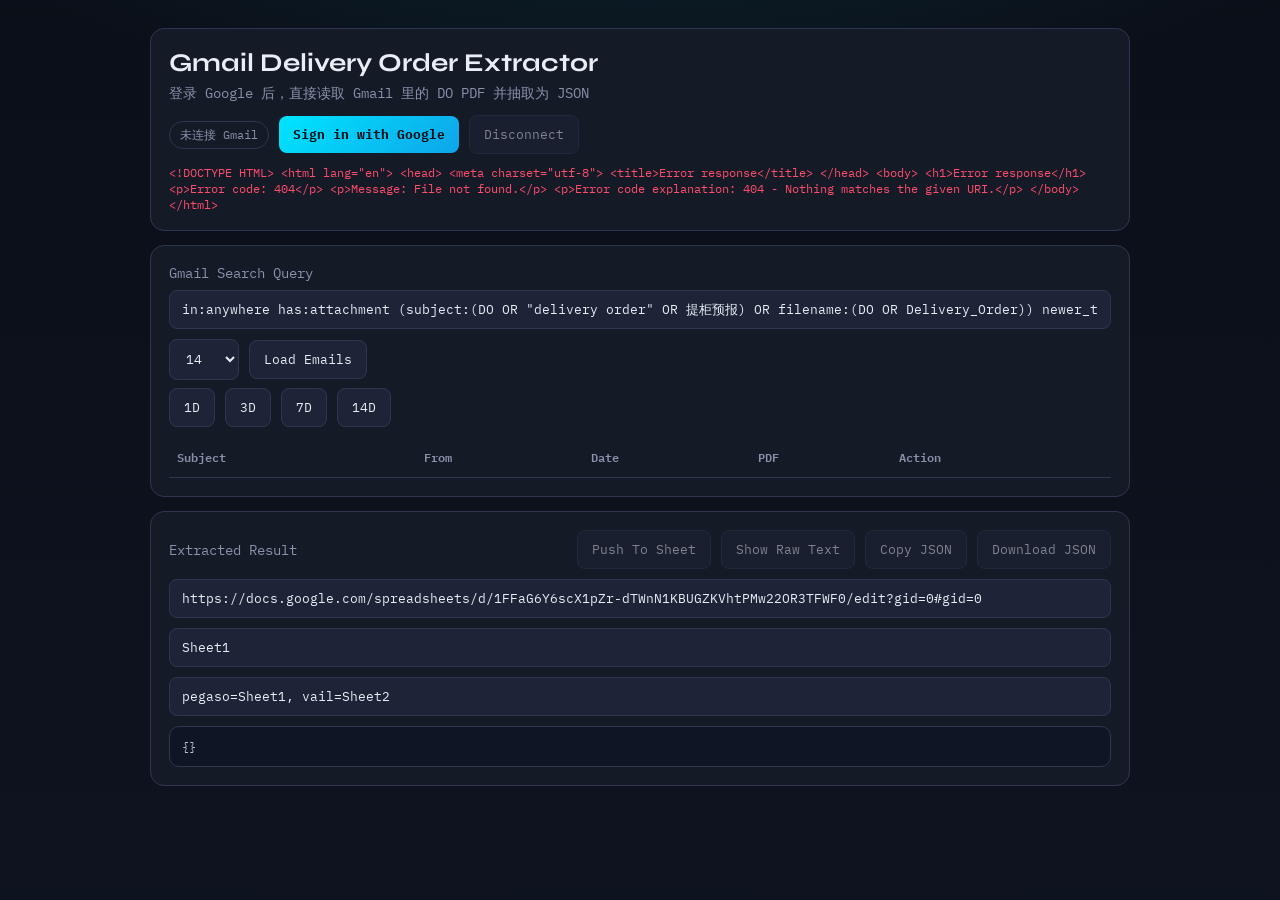
==== frontend/gmail_do.html @ cc65a000 "Add gmail-do extractor and sheet push flow" ====
<!DOCTYPE html>
<html lang="zh-CN">
<head>
  <meta charset="UTF-8">
  <meta name="viewport" content="width=device-width, initial-scale=1.0">
  <title>Gmail Delivery Order Extractor</title>
  <link rel="preconnect" href="https://fonts.googleapis.com">
  <link rel="preconnect" href="https://fonts.gstatic.com" crossorigin>
  <link href="https://fonts.googleapis.com/css2?family=IBM+Plex+Mono:wght@400;600&family=Syne:wght@400;700;800&display=swap" rel="stylesheet">
  <style>
    :root {
      --bg: #0b0f18;
      --surface: #151a27;
      --surface2: #1d2437;
      --border: #2f3750;
      --text: #e9edf6;
      --muted: #8992ab;
      --accent: #00e5ff;
      --ok: #00c896;
      --err: #ff4d6d;
      --mono: "IBM Plex Mono", monospace;
      --sans: "Syne", sans-serif;
    }
    * { box-sizing: border-box; }
    body {
      margin: 0;
      padding: 28px;
      color: var(--text);
      background:
        radial-gradient(100% 55% at 50% -20%, rgba(0,229,255,0.12), transparent 60%),
        linear-gradient(180deg, #0b0f18 0%, #0e1320 100%);
      font-family: var(--sans);
      min-height: 100vh;
    }
    .wrap { max-width: 980px; margin: 0 auto; }
    .panel {
      background: var(--surface);
      border: 1px solid var(--border);
      border-radius: 14px;
      padding: 18px;
      margin-bottom: 14px;
    }
    h1 { margin: 0 0 6px; font-size: 1.6rem; }
    .sub { color: var(--muted); font-size: .85rem; font-family: var(--mono); }
    .row { display: flex; gap: 10px; flex-wrap: wrap; align-items: center; }
    button {
      border: 1px solid var(--border);
      background: var(--surface2);
      color: var(--text);
      border-radius: 8px;
      padding: 10px 14px;
      font-family: var(--mono);
      font-size: .8rem;
      cursor: pointer;
    }
    button.primary {
      background: linear-gradient(135deg, var(--accent), #0ea5e9);
      color: #001018;
      border: none;
      font-weight: 700;
    }
    button:disabled { opacity: .5; cursor: not-allowed; }
    .pill {
      display: inline-block;
      border: 1px solid var(--border);
      border-radius: 999px;
      padding: 5px 10px;
      font-size: .72rem;
      font-family: var(--mono);
      color: var(--muted);
    }
    input {
      width: 100%;
      border: 1px solid var(--border);
      border-radius: 8px;
      background: var(--surface2);
      color: var(--text);
      padding: 10px 12px;
      font-family: var(--mono);
      font-size: .8rem;
    }
    select {
      border: 1px solid var(--border);
      border-radius: 8px;
      background: var(--surface2);
      color: var(--text);
      padding: 10px 12px;
      font-family: var(--mono);
      font-size: .8rem;
    }
    table { width: 100%; border-collapse: collapse; font-family: var(--mono); font-size: .78rem; }
    th, td { border-bottom: 1px solid var(--border); text-align: left; padding: 10px 8px; vertical-align: top; }
    th { color: var(--muted); font-weight: 600; }
    .status { margin-top: 10px; font-family: var(--mono); font-size: .78rem; }
    .ok { color: var(--ok); }
    .err { color: var(--err); }
    .grid { display: grid; gap: 8px; grid-template-columns: repeat(auto-fit, minmax(170px, 1fr)); }
    .card { background: var(--surface2); border: 1px solid var(--border); border-radius: 8px; padding: 10px; }
    .label { color: var(--muted); font-size: .68rem; font-family: var(--mono); text-transform: uppercase; }
    .value { margin-top: 4px; font-size: .95rem; }
    pre {
      margin: 0;
      border: 1px solid var(--border);
      border-radius: 10px;
      background: #0f1524;
      padding: 12px;
      overflow: auto;
      max-height: 420px;
      font-size: .76rem;
      color: #b8c5e0;
      font-family: var(--mono);
    }
    @media (max-width: 768px) { body { padding: 16px; } }
  </style>
</head>
<body>
<div class="wrap">
  <section class="panel">
    <h1>Gmail Delivery Order Extractor</h1>
    <div class="sub">登录 Google 后，直接读取 Gmail 里的 DO PDF 并抽取为 JSON</div>
    <div class="row" style="margin-top:12px">
      <span class="pill" id="account-pill">未连接 Gmail</span>
      <button class="primary" id="connect-btn">Sign in with Google</button>
      <button id="logout-btn" disabled>Disconnect</button>
    </div>
    <div class="status" id="session-status"></div>
  </section>

  <section class="panel">
    <div class="sub" style="margin-bottom:8px">Gmail Search Query</div>
    <div class="row">
      <input id="query-input" value='in:anywhere has:attachment (subject:(DO OR "delivery order" OR 提柜预报) OR filename:(DO OR Delivery_Order)) newer_than:1d'>
      <select id="limit-select" title="Number of emails to load">
        <option value="14" selected>14</option>
        <option value="10">10</option>
        <option value="50">50</option>
        <option value="100">100</option>
        <option value="200">200</option>
      </select>
      <button id="load-btn">Load Emails</button>
    </div>
    <div class="row" style="margin-top:8px;">
      <button id="range-1">1D</button>
      <button id="range-3">3D</button>
      <button id="range-7">7D</button>
      <button id="range-14">14D</button>
    </div>
    <div class="status" id="list-status"></div>
    <div style="margin-top:10px; overflow:auto;">
      <table>
        <thead>
          <tr><th>Subject</th><th>From</th><th>Date</th><th>PDF</th><th>Action</th></tr>
        </thead>
        <tbody id="msg-table"></tbody>
      </table>
    </div>
    <div class="row" id="pager-wrap" style="margin-top:10px; display:none;">
      <button id="pager-prev">Prev</button>
      <span class="sub" id="pager-info">Page 1 / 1</span>
      <button id="pager-next">Next</button>
    </div>
  </section>

  <section class="panel">
    <div class="row" style="justify-content:space-between; margin-bottom:10px">
      <div class="sub">Extracted Result</div>
      <div class="row">
        <button id="push-sheet-btn" disabled>Push To Sheet</button>
        <button id="raw-btn" disabled>Show Raw Text</button>
        <button id="copy-btn" disabled>Copy JSON</button>
        <button id="download-btn" disabled>Download JSON</button>
      </div>
    </div>
    <div class="row" style="margin-bottom:10px;">
      <input id="sheet-url-input" value="https://docs.google.com/spreadsheets/d/1FFaG6Y6scX1pZr-dTWnN1KBUGZKVhtPMw22OR3TFWF0/edit?gid=0#gid=0" placeholder="Google Sheet URL or Sheet ID">
      <input id="sheet-name-input" value="Sheet1" placeholder="Sheet name (tab)">
    </div>
    <div class="row" style="margin-bottom:10px;">
      <input id="routing-input" value="pegaso=Sheet1, vail=Sheet2" placeholder="Routing rules: customer=sheet, e.g. pegaso=Sheet1, vail=Sheet2">
    </div>
    <div class="status" id="sheet-status"></div>
    <div class="grid" id="summary-grid" style="display:none">
      <div class="card"><div class="label">Shipment Ref</div><div class="value" id="s-ref">-</div></div>
      <div class="card"><div class="label">Vessel</div><div class="value" id="s-vessel">-</div></div>
      <div class="card"><div class="label">Arrival</div><div class="value" id="s-arrival">-</div></div>
      <div class="card"><div class="label">Containers</div><div class="value" id="s-count">-</div></div>
      <div class="card"><div class="label">Deliver To</div><div class="value" id="s-deliver">-</div></div>
      <div class="card"><div class="label">Weight KG</div><div class="value" id="s-weight">-</div></div>
    </div>
    <div class="status" id="process-status"></div>
    <div class="sub" id="result-list-label" style="display:none; margin:8px 0 6px;">Attachments in this email</div>
    <div class="row" id="result-list" style="display:none; margin-bottom:10px;"></div>
    <pre id="raw-box" style="display:none; margin-bottom:10px"></pre>
    <pre id="json-box">{}</pre>
  </section>
</div>

<script>
  let lastJson = null;
  let lastRawText = "";
  let lastAttachmentResults = [];
  let lastLoadedRows = [];
  let currentMessageId = "";
  let currentPage = 1;
  const PAGE_SIZE = 10;
  const PUSHED_STORE_KEY = "gmail_do_sheet_pushed_v1";

  function loadPushedMap() {
    try {
      return JSON.parse(localStorage.getItem(PUSHED_STORE_KEY) || "{}");
    } catch (_) {
      return {};
    }
  }

  function savePushedMap(map) {
    localStorage.setItem(PUSHED_STORE_KEY, JSON.stringify(map));
  }

  function extractSheetId(value) {
    const raw = (value || "").trim();
    const m = raw.match(/\/spreadsheets\/d\/([a-zA-Z0-9-_]+)/);
    return m ? m[1] : raw;
  }

  function pushedKey(messageId) {
    const sheetId = extractSheetId(document.getElementById("sheet-url-input").value.trim());
    return sheetId + "::" + messageId;
  }

  function getMessageById(messageId) {
    return (lastLoadedRows || []).find((x) => x.id === messageId) || null;
  }

  function parseRoutingRules(raw) {
    const out = [];
    const text = (raw || "").trim();
    if (!text) return out;
    text.split(",").forEach((part) => {
      const seg = part.trim();
      if (!seg) return;
      const idx = seg.indexOf("=");
      if (idx <= 0) return;
      const key = seg.slice(0, idx).trim().toLowerCase();
      const sheet = seg.slice(idx + 1).trim();
      if (key && sheet) out.push({ key, sheet });
    });
    return out;
  }

  function chooseSheetByRules(messageId, attachments, defaultSheetName) {
    const msg = getMessageById(messageId);
    const blocks = [];
    if (msg) {
      blocks.push(msg.subject || "");
      blocks.push(msg.from || "");
      blocks.push(msg.snippet || "");
    }
    (attachments || []).forEach((att) => {
      const d = (((att || {}).result || {}).delivery_order) || {};
      blocks.push(d.shipment_reference || "");
      blocks.push((((d.deliver_to || {}).company) || ""));
      blocks.push((((d.issued_by || {}).company) || ""));
    });
    const haystack = blocks.join(" ").toLowerCase();
    const rules = parseRoutingRules(document.getElementById("routing-input").value);
    for (const r of rules) {
      if (haystack.includes(r.key)) return { sheetName: r.sheet, matched: r.key };
    }
    return { sheetName: defaultSheetName, matched: "" };
  }

  function isMessagePushed(messageId) {
    const map = loadPushedMap();
    return !!map[pushedKey(messageId)];
  }

  function markMessagePushed(messageId, meta) {
    const map = loadPushedMap();
    map[pushedKey(messageId)] = {
      at: new Date().toISOString(),
      rows: meta?.rows || 0
    };
    savePushedMap(map);
  }

  function renderMessageTable() {
    const tbody = document.getElementById("msg-table");
    const pagerWrap = document.getElementById("pager-wrap");
    const pagerInfo = document.getElementById("pager-info");
    const prevBtn = document.getElementById("pager-prev");
    const nextBtn = document.getElementById("pager-next");

    const total = lastLoadedRows.length;
    const totalPages = Math.max(1, Math.ceil(total / PAGE_SIZE));
    if (currentPage > totalPages) currentPage = totalPages;
    if (currentPage < 1) currentPage = 1;
    const start = (currentPage - 1) * PAGE_SIZE;
    const pageRows = lastLoadedRows.slice(start, start + PAGE_SIZE);

    tbody.innerHTML = pageRows.map((row) => `
      <tr>
        <td>${escapeHtml(row.subject || "")}<div class="sub">${escapeHtml(row.snippet || "")}</div></td>
        <td>${escapeHtml(row.from || "")}</td>
        <td>${escapeHtml(row.date || "")}</td>
        <td>${row.pdf_count || 0}<div class="sub">${escapeHtml((row.pdf_files || []).join(", "))}</div></td>
        <td>
          <div class="row">
            <button onclick="processMessage('${row.id}')">Extract</button>
          </div>
          <div class="sub ${isMessagePushed(row.id) ? "ok" : ""}" id="pushed-${row.id}" style="margin-top:6px;">
            ${isMessagePushed(row.id) ? "Added to Sheet" : ""}
          </div>
        </td>
      </tr>
    `).join("");

    if (total > PAGE_SIZE) {
      pagerWrap.style.display = "flex";
      pagerInfo.textContent = `Page ${currentPage} / ${totalPages} (Total ${total})`;
      prevBtn.disabled = currentPage <= 1;
      nextBtn.disabled = currentPage >= totalPages;
    } else {
      pagerWrap.style.display = "none";
      pagerInfo.textContent = "Page 1 / 1";
      prevBtn.disabled = true;
      nextBtn.disabled = true;
    }
  }

  async function api(path, options = {}) {
    const res = await fetch(path, options);
    const text = await res.text();
    let data = {};
    if (text) {
      try {
        data = JSON.parse(text);
      } catch (_) {
        data = {};
      }
    }
    if (!res.ok) throw new Error((data && data.detail) || text || ("HTTP " + res.status));
    return data;
  }

  function setStatus(id, msg, kind = "") {
    const el = document.getElementById(id);
    el.className = "status " + kind;
    el.textContent = msg;
  }

  async function loadSession() {
    const data = await api("/gmail/session");
    const connected = !!data.authenticated;
    document.getElementById("account-pill").textContent = connected ? ("Connected: " + (data.email || "")) : "未连接 Gmail";
    document.getElementById("logout-btn").disabled = !connected;
    setStatus("session-status", connected ? "已连接，可加载邮件。" : "请先登录 Google。", connected ? "ok" : "");
    return connected;
  }

  async function connectGoogle() {
    try {
      const data = await api("/gmail/auth/start");
      window.location.href = data.auth_url;
    } catch (err) {
      setStatus("session-status", err.message, "err");
    }
  }

  async function logoutGoogle() {
    await api("/gmail/logout", { method: "POST" });
    await loadSession();
    document.getElementById("msg-table").innerHTML = "";
    document.getElementById("json-box").textContent = "{}";
    document.getElementById("raw-box").textContent = "";
    document.getElementById("raw-box").style.display = "none";
    document.getElementById("summary-grid").style.display = "none";
    document.getElementById("result-list-label").style.display = "none";
    document.getElementById("result-list").style.display = "none";
    document.getElementById("result-list").innerHTML = "";
    document.getElementById("sheet-status").textContent = "";
    document.getElementById("push-sheet-btn").disabled = true;
    document.getElementById("raw-btn").disabled = true;
    document.getElementById("copy-btn").disabled = true;
    document.getElementById("download-btn").disabled = true;
  }

  function escapeHtml(v) {
    return (v || "").replaceAll("&", "&amp;").replaceAll("<", "&lt;").replaceAll(">", "&gt;");
  }

  async function loadMessages() {
    const q = document.getElementById("query-input").value.trim();
    const limit = Number(document.getElementById("limit-select").value || "100");
    setStatus("list-status", "Loading emails...");
    try {
      const data = await api(
        "/gmail/messages?q=" + encodeURIComponent(q) +
        "&max_results=" + encodeURIComponent(String(limit)) +
        "&incoming_only=1"
      );
      const rows = data.items || [];
      lastLoadedRows = rows;
      currentPage = 1;
      renderMessageTable();
      setStatus("list-status", "Loaded " + rows.length + " email(s).", "ok");
    } catch (err) {
      setStatus("list-status", err.message, "err");
    }
  }

  function setRange(days) {
    const input = document.getElementById("query-input");
    let q = input.value.trim();
    q = q.replace(/\s*newer_than:\d+d/gi, "").trim();
    if (days === "all") {
      input.value = q;
      return;
    }
    input.value = (q + " newer_than:" + days + "d").trim();
  }

  async function setRangeAndReload(days) {
    setRange(days);
    await loadMessages();
  }

  function updateSummary(jsonObj) {
    const d = (((jsonObj || {}).delivery_order) || {});
    const containers = d.containers || [];
    const totalKg = containers.reduce((sum, c) => sum + (Number(c.weight_kg) || 0), 0);
    document.getElementById("s-ref").textContent = d.shipment_reference || "-";
    document.getElementById("s-vessel").textContent = ((d.shipment || {}).vessel_name) || "-";
    document.getElementById("s-arrival").textContent = ((d.shipment || {}).arrival_date) || "-";
    document.getElementById("s-count").textContent = containers.length + " container(s)";
    document.getElementById("s-deliver").textContent = ((d.deliver_to || {}).company) || "-";
    document.getElementById("s-weight").textContent = totalKg.toLocaleString() + " KG";
    document.getElementById("summary-grid").style.display = "grid";
  }

  function showResultByIndex(index) {
    const item = lastAttachmentResults[index];
    if (!item || !item.result) return;
    lastJson = item.result;
    lastRawText = item.debug_text || "";
    document.getElementById("json-box").textContent = JSON.stringify(lastJson, null, 2);
    document.getElementById("raw-box").textContent = lastRawText || "(No text extracted from this PDF)";
    document.getElementById("raw-box").style.display = "none";
    document.getElementById("raw-btn").textContent = "Show Raw Text";
    updateSummary(lastJson);
    document.getElementById("raw-btn").disabled = false;
    document.getElementById("copy-btn").disabled = false;
    document.getElementById("download-btn").disabled = false;

    document.querySelectorAll("[data-result-index]").forEach((btn) => {
      const active = Number(btn.getAttribute("data-result-index")) === index;
      btn.classList.toggle("primary", active);
    });
  }

  function renderResultList(items) {
    const wrap = document.getElementById("result-list");
    const label = document.getElementById("result-list-label");
    if (!items.length) {
      wrap.style.display = "none";
      label.style.display = "none";
      wrap.innerHTML = "";
      return;
    }

    wrap.innerHTML = items.map((item, idx) => {
      const ok = !!item.result;
      const suffix = ok ? "" : " (failed)";
      return `<button data-result-index="${idx}" ${ok ? "" : "disabled"}>${(item.filename || ("attachment_" + (idx + 1))) + suffix}</button>`;
    }).join("");
    wrap.style.display = "flex";
    label.style.display = "block";
    wrap.querySelectorAll("[data-result-index]").forEach((btn) => {
      btn.addEventListener("click", () => {
        showResultByIndex(Number(btn.getAttribute("data-result-index")));
      });
    });
  }

  async function processMessage(messageId) {
    currentMessageId = messageId;
    setStatus("process-status", "Processing PDF attachments...");
    try {
      const data = await api("/gmail/process", {
        method: "POST",
        headers: { "Content-Type": "application/json" },
        body: JSON.stringify({ message_id: messageId })
      });
      const items = data.attachments || [];
      lastAttachmentResults = items;
      renderResultList(items);
      const successItem = items.find((x) => x.result);
      if (!successItem) {
        throw new Error("No successful extraction. " + JSON.stringify(items));
      }
      const firstSuccessIndex = items.findIndex((x) => x.result);
      showResultByIndex(firstSuccessIndex);
      document.getElementById("push-sheet-btn").disabled = !items.some((x) => x.result);
      const okCount = items.filter((x) => x.result).length;
      const failCount = items.length - okCount;
      setStatus(
        "process-status",
        "Done: " + okCount + " success, " + failCount + " failed.",
        failCount ? "err" : "ok"
      );
    } catch (err) {
      setStatus("process-status", err.message, "err");
    }
  }

  function copyJson() {
    if (!lastJson) return;
    navigator.clipboard.writeText(JSON.stringify(lastJson, null, 2));
  }

  function downloadJson() {
    if (!lastJson) return;
    const ref = (((lastJson || {}).delivery_order || {}).shipment_reference) || "delivery_order";
    const blob = new Blob([JSON.stringify(lastJson, null, 2)], { type: "application/json" });
    const a = document.createElement("a");
    a.href = URL.createObjectURL(blob);
    a.download = "delivery_order_" + ref + ".json";
    a.click();
  }

  async function pushToSheet() {
    const sheetIdOrUrl = document.getElementById("sheet-url-input").value.trim();
    const defaultSheetName = document.getElementById("sheet-name-input").value.trim() || "Sheet1";
    const attachments = lastAttachmentResults.filter((x) => x.result);
    if (!currentMessageId) {
      setStatus("sheet-status", "Please extract one email first.", "err");
      return;
    }
    if (!sheetIdOrUrl) {
      setStatus("sheet-status", "Please provide Google Sheet URL or ID.", "err");
      return;
    }
    if (isMessagePushed(currentMessageId)) {
      setStatus("sheet-status", "This email is already added to the current sheet.", "err");
      return;
    }
    if (!attachments.length) {
      setStatus("sheet-status", "No successful extracted results to push.", "err");
      return;
    }
    const route = chooseSheetByRules(currentMessageId, attachments, defaultSheetName);
    const sheetName = route.sheetName;
    setStatus("sheet-status", "Pushing rows to Google Sheet...");
    try {
      const data = await api("/sheets/append", {
        method: "POST",
        headers: { "Content-Type": "application/json" },
        body: JSON.stringify({
          sheet_id_or_url: sheetIdOrUrl,
          sheet_name: sheetName,
          attachments
        })
      });
      const routeNote = route.matched ? (" (routed by: " + route.matched + ")") : "";
      setStatus("sheet-status", "Sheet updated: " + data.rows_appended + " row(s) appended to " + data.sheet_name + routeNote + ".", "ok");
      markMessagePushed(currentMessageId, { rows: data.rows_appended || 0 });
      const marker = document.getElementById("pushed-" + currentMessageId);
      if (marker) {
        marker.textContent = "Added to Sheet";
        marker.classList.add("ok");
      }
      renderMessageTable();
    } catch (err) {
      setStatus("sheet-status", err.message, "err");
    }
  }

  function toggleRawText() {
    const box = document.getElementById("raw-box");
    const btn = document.getElementById("raw-btn");
    if (box.style.display === "none") {
      box.style.display = "block";
      btn.textContent = "Hide Raw Text";
      return;
    }
    box.style.display = "none";
    btn.textContent = "Show Raw Text";
  }

  document.getElementById("connect-btn").addEventListener("click", connectGoogle);
  document.getElementById("logout-btn").addEventListener("click", logoutGoogle);
  document.getElementById("load-btn").addEventListener("click", loadMessages);
  document.getElementById("sheet-url-input").addEventListener("change", () => {
    if (!lastLoadedRows.length) return;
    renderMessageTable();
  });
  document.getElementById("pager-prev").addEventListener("click", () => {
    if (currentPage <= 1) return;
    currentPage -= 1;
    renderMessageTable();
  });
  document.getElementById("pager-next").addEventListener("click", () => {
    const totalPages = Math.max(1, Math.ceil(lastLoadedRows.length / PAGE_SIZE));
    if (currentPage >= totalPages) return;
    currentPage += 1;
    renderMessageTable();
  });
  document.getElementById("range-1").addEventListener("click", () => setRangeAndReload(1));
  document.getElementById("range-3").addEventListener("click", () => setRangeAndReload(3));
  document.getElementById("range-7").addEventListener("click", () => setRangeAndReload(7));
  document.getElementById("range-14").addEventListener("click", () => setRangeAndReload(14));
  document.getElementById("push-sheet-btn").addEventListener("click", pushToSheet);
  document.getElementById("raw-btn").addEventListener("click", toggleRawText);
  document.getElementById("copy-btn").addEventListener("click", copyJson);
  document.getElementById("download-btn").addEventListener("click", downloadJson);

  loadSession().catch((err) => setStatus("session-status", err.message, "err"));
  if (window.location.search.includes("connected=1")) {
    setStatus("session-status", "Google account connected.", "ok");
    window.history.replaceState({}, document.title, "/gmail-do");
  }
</script>
</body>
</html>
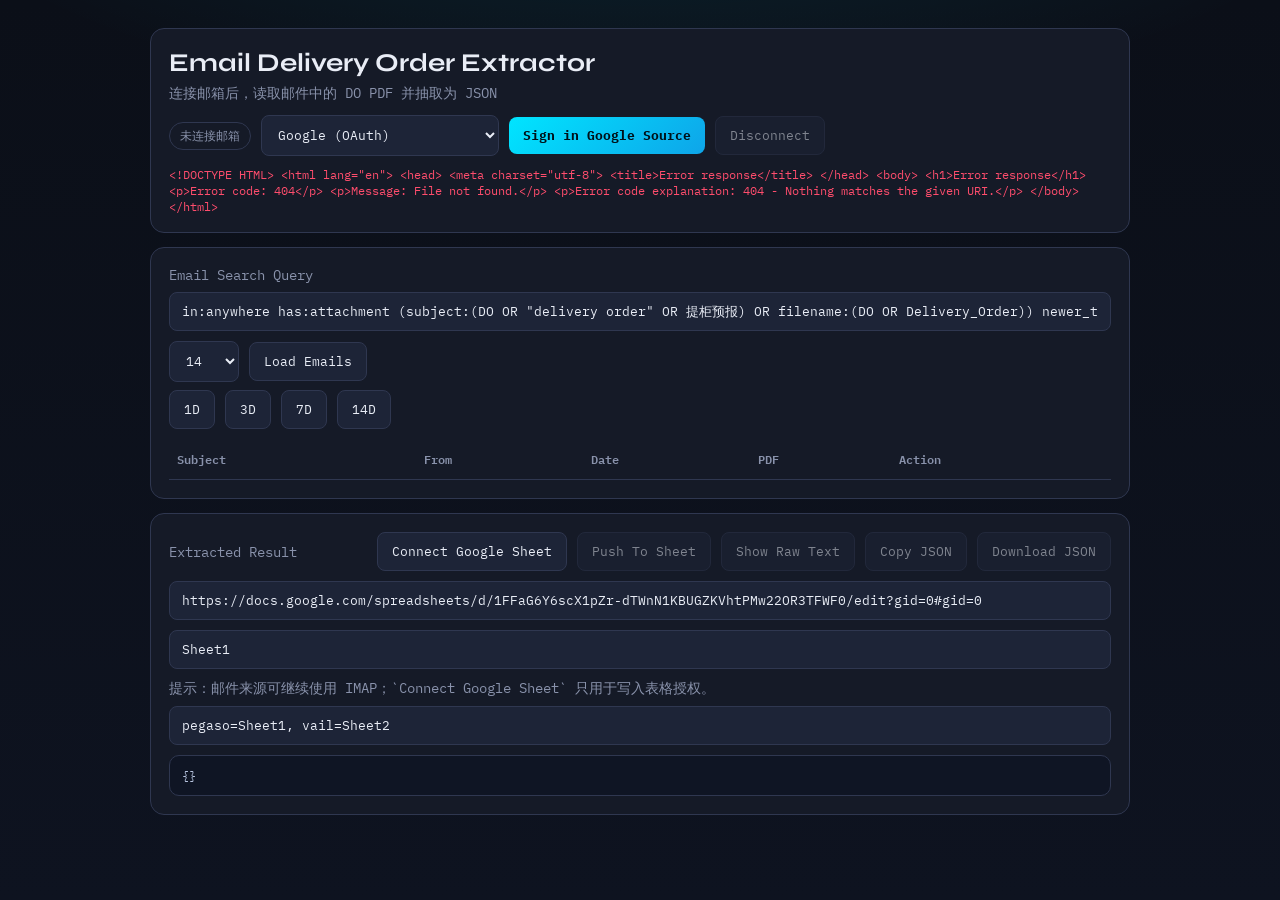
==== commit ed6971ad: "Add IMAP source mode and separate Google Sheet auth flow" ====
--- a/frontend/gmail_do.html
+++ b/frontend/gmail_do.html
@@ -116,18 +116,31 @@
 <body>
 <div class="wrap">
   <section class="panel">
-    <h1>Gmail Delivery Order Extractor</h1>
-    <div class="sub">登录 Google 后，直接读取 Gmail 里的 DO PDF 并抽取为 JSON</div>
+    <h1>Email Delivery Order Extractor</h1>
+    <div class="sub">连接邮箱后，读取邮件中的 DO PDF 并抽取为 JSON</div>
     <div class="row" style="margin-top:12px">
-      <span class="pill" id="account-pill">未连接 Gmail</span>
-      <button class="primary" id="connect-btn">Sign in with Google</button>
+      <span class="pill" id="account-pill">未连接邮箱</span>
+      <select id="provider-select" title="Email source">
+        <option value="google_oauth">Google (OAuth)</option>
+        <option value="amazon_workmail">Amazon WorkMail (IMAP)</option>
+        <option value="outlook_imap">Outlook/Office365 (IMAP)</option>
+        <option value="yahoo_imap">Yahoo (IMAP)</option>
+        <option value="custom_imap">Custom IMAP</option>
+      </select>
+      <button class="primary" id="connect-btn">Connect Email Source</button>
       <button id="logout-btn" disabled>Disconnect</button>
+    </div>
+    <div class="row" style="margin-top:10px" id="imap-row">
+      <input id="imap-email" placeholder="IMAP Email (e.g. you@company.com)" style="max-width:260px">
+      <input id="imap-password" type="password" placeholder="IMAP Password / App Password" style="max-width:260px">
+      <input id="imap-host" placeholder="IMAP Host (e.g. imap.mail.us-west-2.awsapps.com)" style="max-width:330px">
+      <input id="imap-port" type="number" value="993" placeholder="993" style="max-width:100px">
     </div>
     <div class="status" id="session-status"></div>
   </section>
 
   <section class="panel">
-    <div class="sub" style="margin-bottom:8px">Gmail Search Query</div>
+    <div class="sub" style="margin-bottom:8px">Email Search Query</div>
     <div class="row">
       <input id="query-input" value='in:anywhere has:attachment (subject:(DO OR "delivery order" OR 提柜预报) OR filename:(DO OR Delivery_Order)) newer_than:1d'>
       <select id="limit-select" title="Number of emails to load">
@@ -165,6 +178,7 @@
     <div class="row" style="justify-content:space-between; margin-bottom:10px">
       <div class="sub">Extracted Result</div>
       <div class="row">
+        <button id="sheet-google-auth-btn">Connect Google Sheet</button>
         <button id="push-sheet-btn" disabled>Push To Sheet</button>
         <button id="raw-btn" disabled>Show Raw Text</button>
         <button id="copy-btn" disabled>Copy JSON</button>
@@ -175,6 +189,7 @@
       <input id="sheet-url-input" value="https://docs.google.com/spreadsheets/d/1FFaG6Y6scX1pZr-dTWnN1KBUGZKVhtPMw22OR3TFWF0/edit?gid=0#gid=0" placeholder="Google Sheet URL or Sheet ID">
       <input id="sheet-name-input" value="Sheet1" placeholder="Sheet name (tab)">
     </div>
+    <div class="sub" style="margin-bottom:8px;">提示：邮件来源可继续使用 IMAP；`Connect Google Sheet` 只用于写入表格授权。</div>
     <div class="row" style="margin-bottom:10px;">
       <input id="routing-input" value="pegaso=Sheet1, vail=Sheet2" placeholder="Routing rules: customer=sheet, e.g. pegaso=Sheet1, vail=Sheet2">
     </div>
@@ -352,9 +367,11 @@
   async function loadSession() {
     const data = await api("/gmail/session");
     const connected = !!data.authenticated;
-    document.getElementById("account-pill").textContent = connected ? ("Connected: " + (data.email || "")) : "未连接 Gmail";
+    const mode = data.mode || "";
+    const modeLabel = mode === "imap" ? "IMAP" : "Google";
+    document.getElementById("account-pill").textContent = connected ? ("Connected (" + modeLabel + "): " + (data.email || "")) : "未连接邮箱";
     document.getElementById("logout-btn").disabled = !connected;
-    setStatus("session-status", connected ? "已连接，可加载邮件。" : "请先登录 Google。", connected ? "ok" : "");
+    setStatus("session-status", connected ? "已连接，可加载邮件。" : "请先登录 Google 或连接 IMAP。", connected ? "ok" : "");
     return connected;
   }
 
@@ -365,6 +382,77 @@
     } catch (err) {
       setStatus("session-status", err.message, "err");
     }
+  }
+
+  async function connectGoogleSheet() {
+    try {
+      const data = await api("/gmail/auth/start");
+      window.location.href = data.auth_url;
+    } catch (err) {
+      setStatus("sheet-status", err.message, "err");
+    }
+  }
+
+  function providerConfig(provider) {
+    if (provider === "amazon_workmail") {
+      return { host: "imap.mail.us-west-2.awsapps.com", port: 993 };
+    }
+    if (provider === "outlook_imap") {
+      return { host: "outlook.office365.com", port: 993 };
+    }
+    if (provider === "yahoo_imap") {
+      return { host: "imap.mail.yahoo.com", port: 993 };
+    }
+    return { host: "", port: 993 };
+  }
+
+  function refreshProviderUI() {
+    const provider = document.getElementById("provider-select").value;
+    const imapRow = document.getElementById("imap-row");
+    const connectBtn = document.getElementById("connect-btn");
+    const isGoogle = provider === "google_oauth";
+    imapRow.style.display = isGoogle ? "none" : "flex";
+    connectBtn.textContent = isGoogle ? "Sign in Google Source" : "Connect IMAP Source";
+
+    if (!isGoogle) {
+      const cfg = providerConfig(provider);
+      if (cfg.host) {
+        document.getElementById("imap-host").value = cfg.host;
+      }
+      document.getElementById("imap-port").value = String(cfg.port || 993);
+    }
+  }
+
+  async function connectIMAP() {
+    const email = document.getElementById("imap-email").value.trim();
+    const password = document.getElementById("imap-password").value;
+    const host = document.getElementById("imap-host").value.trim();
+    const port = Number(document.getElementById("imap-port").value || "993");
+    if (!email || !password || !host) {
+      setStatus("session-status", "Please fill IMAP email/password/host.", "err");
+      return;
+    }
+    try {
+      setStatus("session-status", "Connecting IMAP...");
+      await api("/imap/connect", {
+        method: "POST",
+        headers: { "Content-Type": "application/json" },
+        body: JSON.stringify({ email, password, host, port })
+      });
+      setStatus("session-status", "IMAP connected.", "ok");
+      await loadSession();
+    } catch (err) {
+      setStatus("session-status", err.message, "err");
+    }
+  }
+
+  async function connectEmail() {
+    const provider = document.getElementById("provider-select").value;
+    if (provider === "google_oauth") {
+      await connectGoogle();
+      return;
+    }
+    await connectIMAP();
   }
 
   async function logoutGoogle() {
@@ -587,7 +675,9 @@
     btn.textContent = "Show Raw Text";
   }
 
-  document.getElementById("connect-btn").addEventListener("click", connectGoogle);
+  document.getElementById("connect-btn").addEventListener("click", connectEmail);
+  document.getElementById("provider-select").addEventListener("change", refreshProviderUI);
+  document.getElementById("sheet-google-auth-btn").addEventListener("click", connectGoogleSheet);
   document.getElementById("logout-btn").addEventListener("click", logoutGoogle);
   document.getElementById("load-btn").addEventListener("click", loadMessages);
   document.getElementById("sheet-url-input").addEventListener("change", () => {
@@ -614,6 +704,7 @@
   document.getElementById("copy-btn").addEventListener("click", copyJson);
   document.getElementById("download-btn").addEventListener("click", downloadJson);
 
+  refreshProviderUI();
   loadSession().catch((err) => setStatus("session-status", err.message, "err"));
   if (window.location.search.includes("connected=1")) {
     setStatus("session-status", "Google account connected.", "ok");
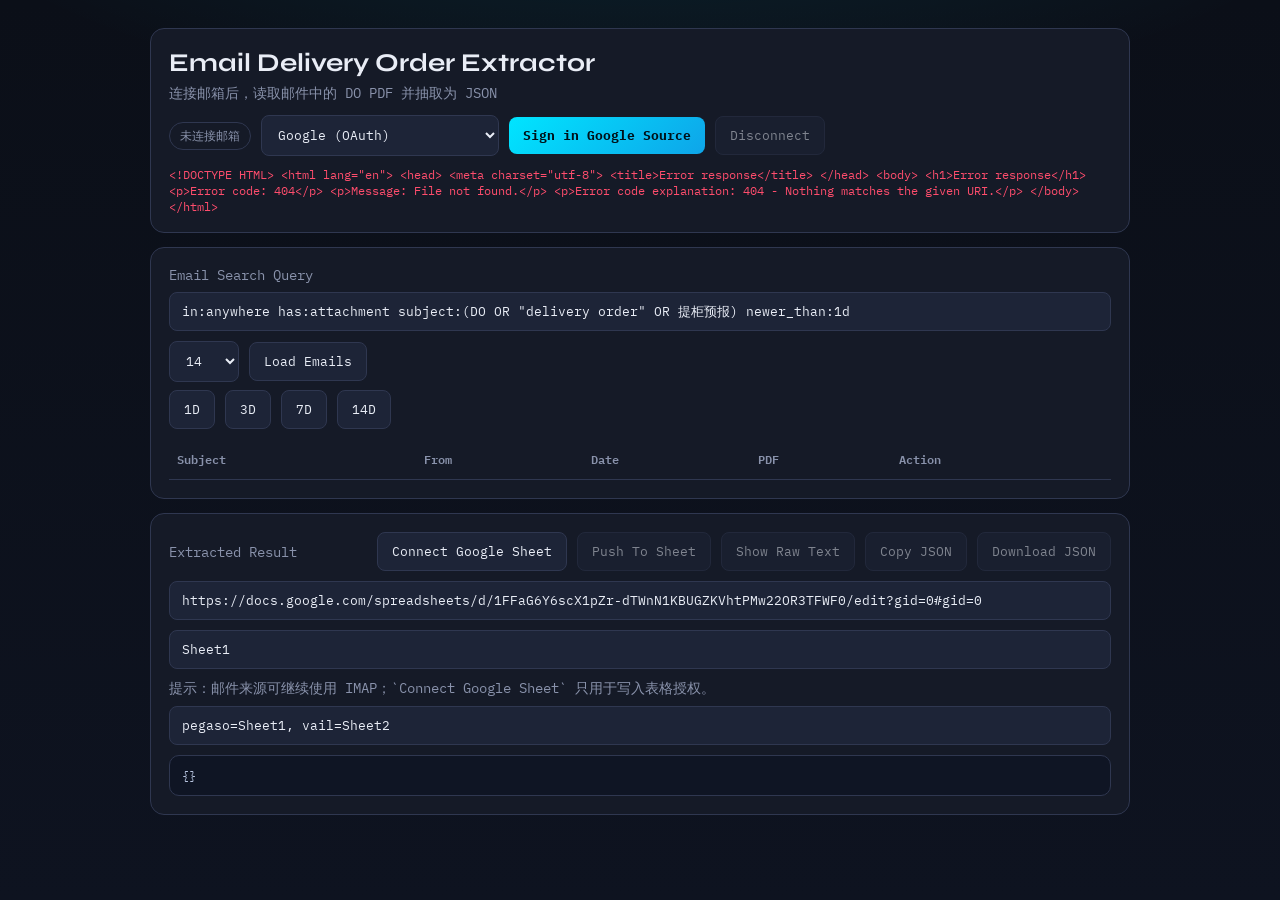
==== commit e4f92a43: "Improve IMAP loading performance and add shared Google Sheets writer token" ====
--- a/frontend/gmail_do.html
+++ b/frontend/gmail_do.html
@@ -142,7 +142,7 @@
   <section class="panel">
     <div class="sub" style="margin-bottom:8px">Email Search Query</div>
     <div class="row">
-      <input id="query-input" value='in:anywhere has:attachment (subject:(DO OR "delivery order" OR 提柜预报) OR filename:(DO OR Delivery_Order)) newer_than:1d'>
+      <input id="query-input" value='in:anywhere has:attachment subject:(DO OR "delivery order" OR 提柜预报) newer_than:1d'>
       <select id="limit-select" title="Number of emails to load">
         <option value="14" selected>14</option>
         <option value="10">10</option>
@@ -344,7 +344,22 @@
   }
 
   async function api(path, options = {}) {
-    const res = await fetch(path, options);
+    const timeoutMs = Number(options.timeoutMs || 90000);
+    const controller = new AbortController();
+    const timer = setTimeout(() => controller.abort(), timeoutMs);
+    const fetchOptions = { ...options, signal: controller.signal };
+    delete fetchOptions.timeoutMs;
+    let res;
+    try {
+      res = await fetch(path, fetchOptions);
+    } catch (err) {
+      if (err && err.name === "AbortError") {
+        throw new Error("Request timeout. Try smaller limit (10/14) or narrower date range.");
+      }
+      throw err;
+    } finally {
+      clearTimeout(timer);
+    }
     const text = await res.text();
     let data = {};
     if (text) {
@@ -485,7 +500,8 @@
       const data = await api(
         "/gmail/messages?q=" + encodeURIComponent(q) +
         "&max_results=" + encodeURIComponent(String(limit)) +
-        "&incoming_only=1"
+        "&incoming_only=1",
+        { timeoutMs: 120000 }
       );
       const rows = data.items || [];
       lastLoadedRows = rows;
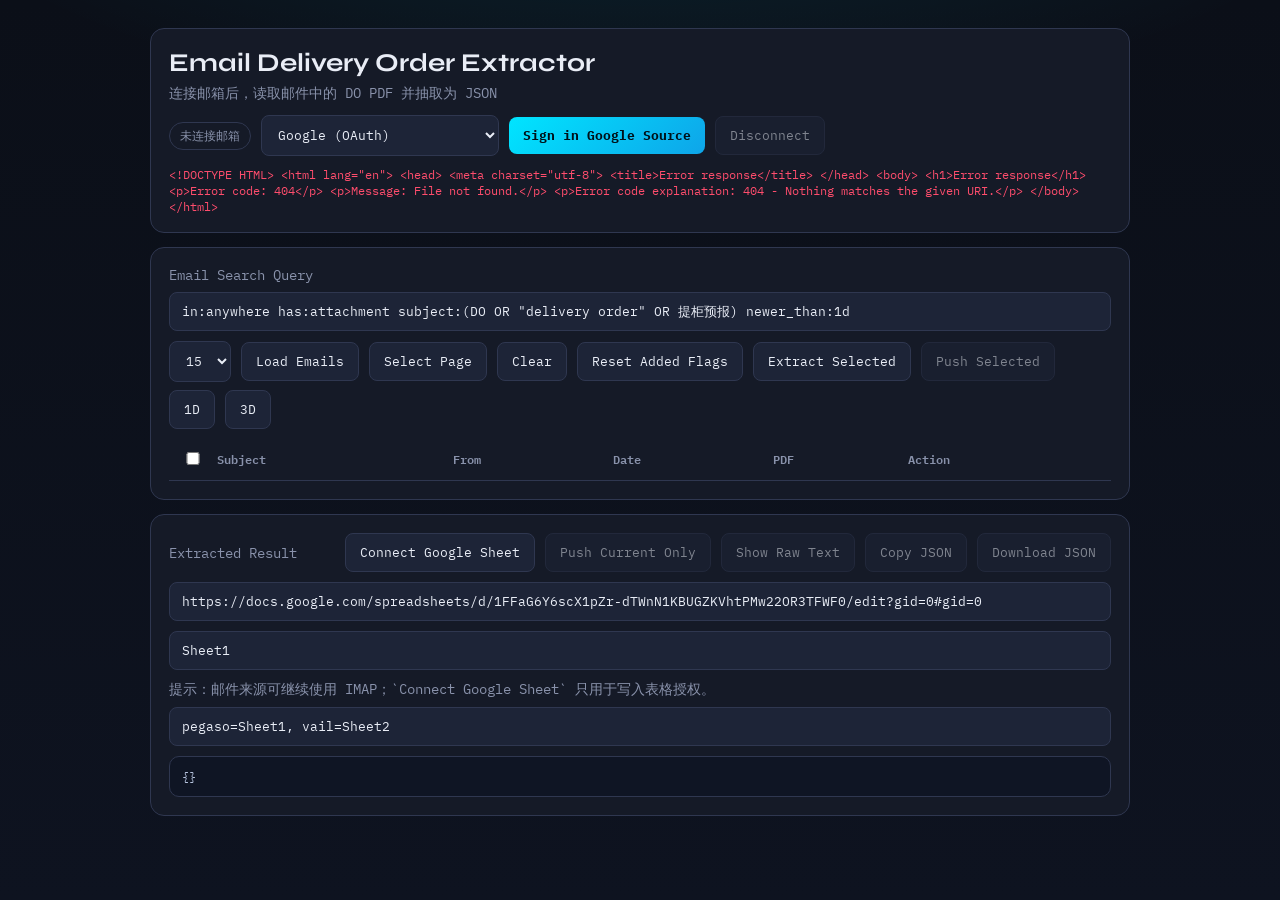
==== commit 52b0daa4: "Fix batch extract/push UX and stabilize multi-select sheet push" ====
--- a/frontend/gmail_do.html
+++ b/frontend/gmail_do.html
@@ -98,6 +98,11 @@
     .card { background: var(--surface2); border: 1px solid var(--border); border-radius: 8px; padding: 10px; }
     .label { color: var(--muted); font-size: .68rem; font-family: var(--mono); text-transform: uppercase; }
     .value { margin-top: 4px; font-size: .95rem; }
+    .batch-wrap { margin-top: 12px; display: none; }
+    .batch-item { border: 1px solid var(--border); border-radius: 10px; background: #12192a; padding: 10px; margin-bottom: 8px; }
+    .batch-head { display:flex; justify-content:space-between; gap:10px; align-items:center; margin-bottom:8px; }
+    .batch-title { font-family: var(--mono); font-size:.78rem; color: var(--text); }
+    .batch-status { font-family: var(--mono); font-size:.74rem; }
     pre {
       margin: 0;
       border: 1px solid var(--border);
@@ -144,25 +149,27 @@
     <div class="row">
       <input id="query-input" value='in:anywhere has:attachment subject:(DO OR "delivery order" OR 提柜预报) newer_than:1d'>
       <select id="limit-select" title="Number of emails to load">
-        <option value="14" selected>14</option>
-        <option value="10">10</option>
+        <option value="15" selected>15</option>
+        <option value="30">30</option>
         <option value="50">50</option>
-        <option value="100">100</option>
-        <option value="200">200</option>
+        <option value="75">75</option>
       </select>
       <button id="load-btn">Load Emails</button>
+      <button id="select-page-btn">Select Page</button>
+      <button id="clear-select-btn">Clear</button>
+      <button id="clear-added-btn">Reset Added Flags</button>
+      <button id="bulk-extract-btn">Extract Selected</button>
+      <button id="bulk-push-btn" disabled>Push Selected</button>
     </div>
     <div class="row" style="margin-top:8px;">
       <button id="range-1">1D</button>
       <button id="range-3">3D</button>
-      <button id="range-7">7D</button>
-      <button id="range-14">14D</button>
     </div>
     <div class="status" id="list-status"></div>
     <div style="margin-top:10px; overflow:auto;">
       <table>
         <thead>
-          <tr><th>Subject</th><th>From</th><th>Date</th><th>PDF</th><th>Action</th></tr>
+          <tr><th style="width:40px;"><input type="checkbox" id="select-all-cb" title="Select all on current page"></th><th>Subject</th><th>From</th><th>Date</th><th>PDF</th><th>Action</th></tr>
         </thead>
         <tbody id="msg-table"></tbody>
       </table>
@@ -179,7 +186,7 @@
       <div class="sub">Extracted Result</div>
       <div class="row">
         <button id="sheet-google-auth-btn">Connect Google Sheet</button>
-        <button id="push-sheet-btn" disabled>Push To Sheet</button>
+        <button id="push-sheet-btn" disabled>Push Current Only</button>
         <button id="raw-btn" disabled>Show Raw Text</button>
         <button id="copy-btn" disabled>Copy JSON</button>
         <button id="download-btn" disabled>Download JSON</button>
@@ -203,6 +210,10 @@
       <div class="card"><div class="label">Weight KG</div><div class="value" id="s-weight">-</div></div>
     </div>
     <div class="status" id="process-status"></div>
+    <div class="batch-wrap" id="batch-wrap">
+      <div class="sub" style="margin-bottom:8px;">Batch Results</div>
+      <div id="batch-list"></div>
+    </div>
     <div class="sub" id="result-list-label" style="display:none; margin:8px 0 6px;">Attachments in this email</div>
     <div class="row" id="result-list" style="display:none; margin-bottom:10px;"></div>
     <pre id="raw-box" style="display:none; margin-bottom:10px"></pre>
@@ -214,10 +225,14 @@
   let lastJson = null;
   let lastRawText = "";
   let lastAttachmentResults = [];
+  let batchAttachmentMap = {};
+  let batchPreparedItems = [];
+  let lastBatchSummaries = [];
   let lastLoadedRows = [];
   let currentMessageId = "";
   let currentPage = 1;
   const PAGE_SIZE = 10;
+  const selectedMessageIds = new Set();
   const PUSHED_STORE_KEY = "gmail_do_sheet_pushed_v1";
 
   function loadPushedMap() {
@@ -238,9 +253,10 @@
     return m ? m[1] : raw;
   }
 
-  function pushedKey(messageId) {
+  function pushedKey(messageId, sheetNameOverride = "") {
     const sheetId = extractSheetId(document.getElementById("sheet-url-input").value.trim());
-    return sheetId + "::" + messageId;
+    const sheetName = ((sheetNameOverride || document.getElementById("sheet-name-input").value || "Sheet1")).trim().toLowerCase();
+    return sheetId + "::" + sheetName + "::" + messageId;
   }
 
   function getMessageById(messageId) {
@@ -285,22 +301,30 @@
     return { sheetName: defaultSheetName, matched: "" };
   }
 
-  function isMessagePushed(messageId) {
+  function isMessagePushed(messageId, sheetNameOverride = "") {
     const map = loadPushedMap();
-    return !!map[pushedKey(messageId)];
+    return !!map[pushedKey(messageId, sheetNameOverride)];
   }
 
   function markMessagePushed(messageId, meta) {
     const map = loadPushedMap();
-    map[pushedKey(messageId)] = {
+    map[pushedKey(messageId, meta?.sheet_name || "")] = {
       at: new Date().toISOString(),
-      rows: meta?.rows || 0
+      rows: meta?.rows || 0,
+      sheet_name: (meta?.sheet_name || "").trim()
     };
     savePushedMap(map);
   }
 
+  function clearAddedFlags() {
+    localStorage.removeItem(PUSHED_STORE_KEY);
+    renderMessageTable();
+    setStatus("sheet-status", "Added flags cleared for this browser.", "ok");
+  }
+
   function renderMessageTable() {
     const tbody = document.getElementById("msg-table");
+    const selectAllCb = document.getElementById("select-all-cb");
     const pagerWrap = document.getElementById("pager-wrap");
     const pagerInfo = document.getElementById("pager-info");
     const prevBtn = document.getElementById("pager-prev");
@@ -312,9 +336,16 @@
     if (currentPage < 1) currentPage = 1;
     const start = (currentPage - 1) * PAGE_SIZE;
     const pageRows = lastLoadedRows.slice(start, start + PAGE_SIZE);
+    const pageIds = pageRows.map((r) => r.id);
+    const selectedOnPage = pageIds.filter((id) => selectedMessageIds.has(id)).length;
+    if (selectAllCb) {
+      selectAllCb.checked = pageIds.length > 0 && selectedOnPage === pageIds.length;
+      selectAllCb.indeterminate = selectedOnPage > 0 && selectedOnPage < pageIds.length;
+    }
 
     tbody.innerHTML = pageRows.map((row) => `
       <tr>
+        <td><input type="checkbox" class="row-select-cb" data-mid="${row.id}" ${selectedMessageIds.has(row.id) ? "checked" : ""}></td>
         <td>${escapeHtml(row.subject || "")}<div class="sub">${escapeHtml(row.snippet || "")}</div></td>
         <td>${escapeHtml(row.from || "")}</td>
         <td>${escapeHtml(row.date || "")}</td>
@@ -329,6 +360,15 @@
         </td>
       </tr>
     `).join("");
+    tbody.querySelectorAll(".row-select-cb").forEach((cb) => {
+      cb.addEventListener("change", () => {
+        const mid = cb.getAttribute("data-mid");
+        if (!mid) return;
+        if (cb.checked) selectedMessageIds.add(mid);
+        else selectedMessageIds.delete(mid);
+        renderMessageTable();
+      });
+    });
 
     if (total > PAGE_SIZE) {
       pagerWrap.style.display = "flex";
@@ -354,7 +394,7 @@
       res = await fetch(path, fetchOptions);
     } catch (err) {
       if (err && err.name === "AbortError") {
-        throw new Error("Request timeout. Try smaller limit (10/14) or narrower date range.");
+        throw new Error("Request timeout. Try smaller limit (15/30) or narrower date range.");
       }
       throw err;
     } finally {
@@ -481,6 +521,8 @@
     document.getElementById("result-list-label").style.display = "none";
     document.getElementById("result-list").style.display = "none";
     document.getElementById("result-list").innerHTML = "";
+    document.getElementById("batch-wrap").style.display = "none";
+    document.getElementById("batch-list").innerHTML = "";
     document.getElementById("sheet-status").textContent = "";
     document.getElementById("push-sheet-btn").disabled = true;
     document.getElementById("raw-btn").disabled = true;
@@ -501,10 +543,11 @@
         "/gmail/messages?q=" + encodeURIComponent(q) +
         "&max_results=" + encodeURIComponent(String(limit)) +
         "&incoming_only=1",
-        { timeoutMs: 120000 }
+        { timeoutMs: 180000 }
       );
       const rows = data.items || [];
       lastLoadedRows = rows;
+      selectedMessageIds.clear();
       currentPage = 1;
       renderMessageTable();
       setStatus("list-status", "Loaded " + rows.length + " email(s).", "ok");
@@ -540,6 +583,62 @@
     document.getElementById("s-deliver").textContent = ((d.deliver_to || {}).company) || "-";
     document.getElementById("s-weight").textContent = totalKg.toLocaleString() + " KG";
     document.getElementById("summary-grid").style.display = "grid";
+  }
+
+  function summaryFromResult(resultObj) {
+    const d = (((resultObj || {}).delivery_order) || {});
+    const containers = d.containers || [];
+    const totalKg = containers.reduce((sum, c) => sum + (Number(c.weight_kg) || 0), 0);
+    return {
+      shipment_ref: d.shipment_reference || "-",
+      vessel: ((d.shipment || {}).vessel_name) || "-",
+      arrival: ((d.shipment || {}).arrival_date) || "-",
+      containers: `${containers.length} container(s)`,
+      deliver_to: ((d.deliver_to || {}).company) || "-",
+      weight_kg: `${totalKg.toLocaleString()} KG`
+    };
+  }
+
+  function renderBatchSummaries(items) {
+    const wrap = document.getElementById("batch-wrap");
+    const list = document.getElementById("batch-list");
+    if (!items || !items.length) {
+      wrap.style.display = "none";
+      list.innerHTML = "";
+      return;
+    }
+    list.innerHTML = items.map((it) => `
+      <div class="batch-item">
+        <div class="batch-head">
+          <div class="batch-title">${escapeHtml(it.title || it.message_id || "")}</div>
+          <div class="batch-status ${it.ok ? "ok" : "err"}">${escapeHtml(it.status || "")}</div>
+        </div>
+        <div class="grid">
+          <div class="card"><div class="label">Shipment Ref</div><div class="value">${escapeHtml(it.shipment_ref || "-")}</div></div>
+          <div class="card"><div class="label">Vessel</div><div class="value">${escapeHtml(it.vessel || "-")}</div></div>
+          <div class="card"><div class="label">Arrival</div><div class="value">${escapeHtml(it.arrival || "-")}</div></div>
+          <div class="card"><div class="label">Containers</div><div class="value">${escapeHtml(it.containers || "-")}</div></div>
+          <div class="card"><div class="label">Deliver To</div><div class="value">${escapeHtml(it.deliver_to || "-")}</div></div>
+          <div class="card"><div class="label">Weight KG</div><div class="value">${escapeHtml(it.weight_kg || "-")}</div></div>
+        </div>
+      </div>
+    `).join("");
+    wrap.style.display = "block";
+  }
+
+  function syncPushButtons() {
+    const singleBtn = document.getElementById("push-sheet-btn");
+    const bulkBtn = document.getElementById("bulk-push-btn");
+    const hasBatch = (batchPreparedItems || []).length > 0;
+    if (hasBatch) {
+      singleBtn.textContent = "Push To Sheet";
+      singleBtn.disabled = false;
+      bulkBtn.disabled = false;
+      return;
+    }
+    singleBtn.textContent = "Push Current Only";
+    singleBtn.disabled = !lastAttachmentResults.some((x) => x.result);
+    bulkBtn.disabled = true;
   }
 
   function showResultByIndex(index) {
@@ -588,6 +687,9 @@
 
   async function processMessage(messageId) {
     currentMessageId = messageId;
+    batchPreparedItems = [];
+    lastBatchSummaries = [];
+    renderBatchSummaries([]);
     setStatus("process-status", "Processing PDF attachments...");
     try {
       const data = await api("/gmail/process", {
@@ -604,7 +706,7 @@
       }
       const firstSuccessIndex = items.findIndex((x) => x.result);
       showResultByIndex(firstSuccessIndex);
-      document.getElementById("push-sheet-btn").disabled = !items.some((x) => x.result);
+      syncPushButtons();
       const okCount = items.filter((x) => x.result).length;
       const failCount = items.length - okCount;
       setStatus(
@@ -667,7 +769,7 @@
       });
       const routeNote = route.matched ? (" (routed by: " + route.matched + ")") : "";
       setStatus("sheet-status", "Sheet updated: " + data.rows_appended + " row(s) appended to " + data.sheet_name + routeNote + ".", "ok");
-      markMessagePushed(currentMessageId, { rows: data.rows_appended || 0 });
+      markMessagePushed(currentMessageId, { rows: data.rows_appended || 0, sheet_name: data.sheet_name || sheetName });
       const marker = document.getElementById("pushed-" + currentMessageId);
       if (marker) {
         marker.textContent = "Added to Sheet";
@@ -679,6 +781,176 @@
     }
   }
 
+  function selectCurrentPage() {
+    const start = (currentPage - 1) * PAGE_SIZE;
+    const pageRows = lastLoadedRows.slice(start, start + PAGE_SIZE);
+    pageRows.forEach((r) => selectedMessageIds.add(r.id));
+    renderMessageTable();
+  }
+
+  function clearSelection() {
+    selectedMessageIds.clear();
+    renderMessageTable();
+  }
+
+  async function bulkExtractSelected() {
+    if (!selectedMessageIds.size) {
+      setStatus("sheet-status", "Please select at least one email.", "err");
+      return;
+    }
+    const defaultSheetName = document.getElementById("sheet-name-input").value.trim() || "Sheet1";
+
+    const ids = Array.from(selectedMessageIds);
+    batchAttachmentMap = {};
+    batchPreparedItems = [];
+    let okCount = 0;
+    let failCount = 0;
+    const batchItems = [];
+
+    for (let i = 0; i < ids.length; i++) {
+      const messageId = ids[i];
+      setStatus("process-status", `Extracting ${i + 1}/${ids.length}...`, "");
+      try {
+        const proc = await api("/gmail/process", {
+          method: "POST",
+          headers: { "Content-Type": "application/json" },
+          body: JSON.stringify({ message_id: messageId }),
+          timeoutMs: 180000
+        });
+        const attachments = (proc.attachments || []).filter((x) => x.result);
+        if (!attachments.length) {
+          failCount += 1;
+          const msg = getMessageById(messageId);
+          batchItems.push({
+            message_id: messageId,
+            title: (msg && msg.subject) ? msg.subject : messageId,
+            ok: false,
+            status: "Extract failed",
+            has_details: false,
+            shipment_ref: "-",
+            vessel: "-",
+            arrival: "-",
+            containers: "-",
+            deliver_to: "-",
+            weight_kg: "-"
+          });
+          continue;
+        }
+        batchAttachmentMap[messageId] = attachments;
+        const first = attachments[0].result;
+        const sum = summaryFromResult(first);
+        const route = chooseSheetByRules(messageId, attachments, defaultSheetName);
+        batchPreparedItems.push({
+          message_id: messageId,
+          route_sheet_name: route.sheetName,
+          attachments
+        });
+        okCount += 1;
+        const msg = getMessageById(messageId);
+        batchItems.push({
+          message_id: messageId,
+          title: (msg && msg.subject) ? msg.subject : messageId,
+          ok: true,
+          status: "Extracted",
+          has_details: true,
+          ...sum
+        });
+      } catch (err) {
+        failCount += 1;
+        const msg = getMessageById(messageId);
+          batchItems.push({
+            message_id: messageId,
+            title: (msg && msg.subject) ? msg.subject : messageId,
+            ok: false,
+            status: "Failed",
+            has_details: false,
+            shipment_ref: "-",
+            vessel: "-",
+            arrival: "-",
+            containers: "-",
+            deliver_to: "-",
+            weight_kg: "-"
+          });
+      }
+    }
+
+    lastBatchSummaries = batchItems;
+    renderBatchSummaries(lastBatchSummaries);
+    // In batch view, hide single-item summary to avoid duplicate card.
+    currentMessageId = "";
+    lastAttachmentResults = [];
+    document.getElementById("summary-grid").style.display = "none";
+    document.getElementById("result-list-label").style.display = "none";
+    document.getElementById("result-list").style.display = "none";
+    document.getElementById("result-list").innerHTML = "";
+    document.getElementById("json-box").textContent = "{}";
+    document.getElementById("raw-box").textContent = "";
+    document.getElementById("raw-box").style.display = "none";
+    document.getElementById("raw-btn").disabled = true;
+    document.getElementById("copy-btn").disabled = true;
+    document.getElementById("download-btn").disabled = true;
+    syncPushButtons();
+
+    renderMessageTable();
+    setStatus("process-status", `Bulk extract done: ${okCount} extracted, ${failCount} failed.`, failCount ? "err" : "ok");
+    setStatus("sheet-status", batchPreparedItems.length ? "Ready to push selected extracted items." : "No extracted items to push.", batchPreparedItems.length ? "ok" : "err");
+  }
+
+  async function pushSelectedPrepared() {
+    if (!batchPreparedItems.length) {
+      setStatus("sheet-status", "Please run Extract Selected first.", "err");
+      return;
+    }
+    const sheetIdOrUrl = document.getElementById("sheet-url-input").value.trim();
+    if (!sheetIdOrUrl) {
+      setStatus("sheet-status", "Please provide Google Sheet URL or ID.", "err");
+      return;
+    }
+
+    let pushed = 0;
+    let skipped = 0;
+    let failed = 0;
+    for (let i = 0; i < batchPreparedItems.length; i++) {
+      const item = batchPreparedItems[i];
+      const messageId = item.message_id;
+      const sheetName = item.route_sheet_name || (document.getElementById("sheet-name-input").value.trim() || "Sheet1");
+      if (isMessagePushed(messageId, sheetName)) {
+        skipped += 1;
+        continue;
+      }
+      setStatus("sheet-status", `Pushing ${i + 1}/${batchPreparedItems.length}...`, "");
+      try {
+        const resp = await api("/sheets/append", {
+          method: "POST",
+          headers: { "Content-Type": "application/json" },
+          body: JSON.stringify({
+            sheet_id_or_url: sheetIdOrUrl,
+            sheet_name: sheetName,
+            attachments: item.attachments
+          }),
+          timeoutMs: 120000
+        });
+        markMessagePushed(messageId, { rows: item.attachments.length, sheet_name: resp.sheet_name || sheetName });
+        pushed += 1;
+      } catch (_) {
+        failed += 1;
+      }
+    }
+    renderMessageTable();
+    // Update statuses in batch cards.
+    lastBatchSummaries = lastBatchSummaries.map((x) => {
+      const prepared = batchPreparedItems.find((p) => p.message_id === x.message_id);
+      if (!prepared) return x;
+      const sn = prepared.route_sheet_name || "";
+      if (isMessagePushed(x.message_id, sn)) return { ...x, status: "Pushed", ok: true };
+      return x;
+    });
+    renderBatchSummaries(lastBatchSummaries);
+    document.getElementById("summary-grid").style.display = "none";
+    syncPushButtons();
+    setStatus("sheet-status", `Bulk push done: ${pushed} pushed, ${skipped} skipped, ${failed} failed.`, failed ? "err" : "ok");
+  }
+
   function toggleRawText() {
     const box = document.getElementById("raw-box");
     const btn = document.getElementById("raw-btn");
@@ -696,6 +968,21 @@
   document.getElementById("sheet-google-auth-btn").addEventListener("click", connectGoogleSheet);
   document.getElementById("logout-btn").addEventListener("click", logoutGoogle);
   document.getElementById("load-btn").addEventListener("click", loadMessages);
+  document.getElementById("select-page-btn").addEventListener("click", selectCurrentPage);
+  document.getElementById("clear-select-btn").addEventListener("click", clearSelection);
+  document.getElementById("clear-added-btn").addEventListener("click", clearAddedFlags);
+  document.getElementById("bulk-extract-btn").addEventListener("click", bulkExtractSelected);
+  document.getElementById("bulk-push-btn").addEventListener("click", pushSelectedPrepared);
+  document.getElementById("select-all-cb").addEventListener("change", (ev) => {
+    const checked = !!ev.target.checked;
+    const start = (currentPage - 1) * PAGE_SIZE;
+    const pageRows = lastLoadedRows.slice(start, start + PAGE_SIZE);
+    pageRows.forEach((r) => {
+      if (checked) selectedMessageIds.add(r.id);
+      else selectedMessageIds.delete(r.id);
+    });
+    renderMessageTable();
+  });
   document.getElementById("sheet-url-input").addEventListener("change", () => {
     if (!lastLoadedRows.length) return;
     renderMessageTable();
@@ -713,14 +1000,19 @@
   });
   document.getElementById("range-1").addEventListener("click", () => setRangeAndReload(1));
   document.getElementById("range-3").addEventListener("click", () => setRangeAndReload(3));
-  document.getElementById("range-7").addEventListener("click", () => setRangeAndReload(7));
-  document.getElementById("range-14").addEventListener("click", () => setRangeAndReload(14));
-  document.getElementById("push-sheet-btn").addEventListener("click", pushToSheet);
+  document.getElementById("push-sheet-btn").addEventListener("click", () => {
+    if ((batchPreparedItems || []).length > 0) {
+      pushSelectedPrepared();
+      return;
+    }
+    pushToSheet();
+  });
   document.getElementById("raw-btn").addEventListener("click", toggleRawText);
   document.getElementById("copy-btn").addEventListener("click", copyJson);
   document.getElementById("download-btn").addEventListener("click", downloadJson);
 
   refreshProviderUI();
+  syncPushButtons();
   loadSession().catch((err) => setStatus("session-status", err.message, "err"));
   if (window.location.search.includes("connected=1")) {
     setStatus("session-status", "Google account connected.", "ok");
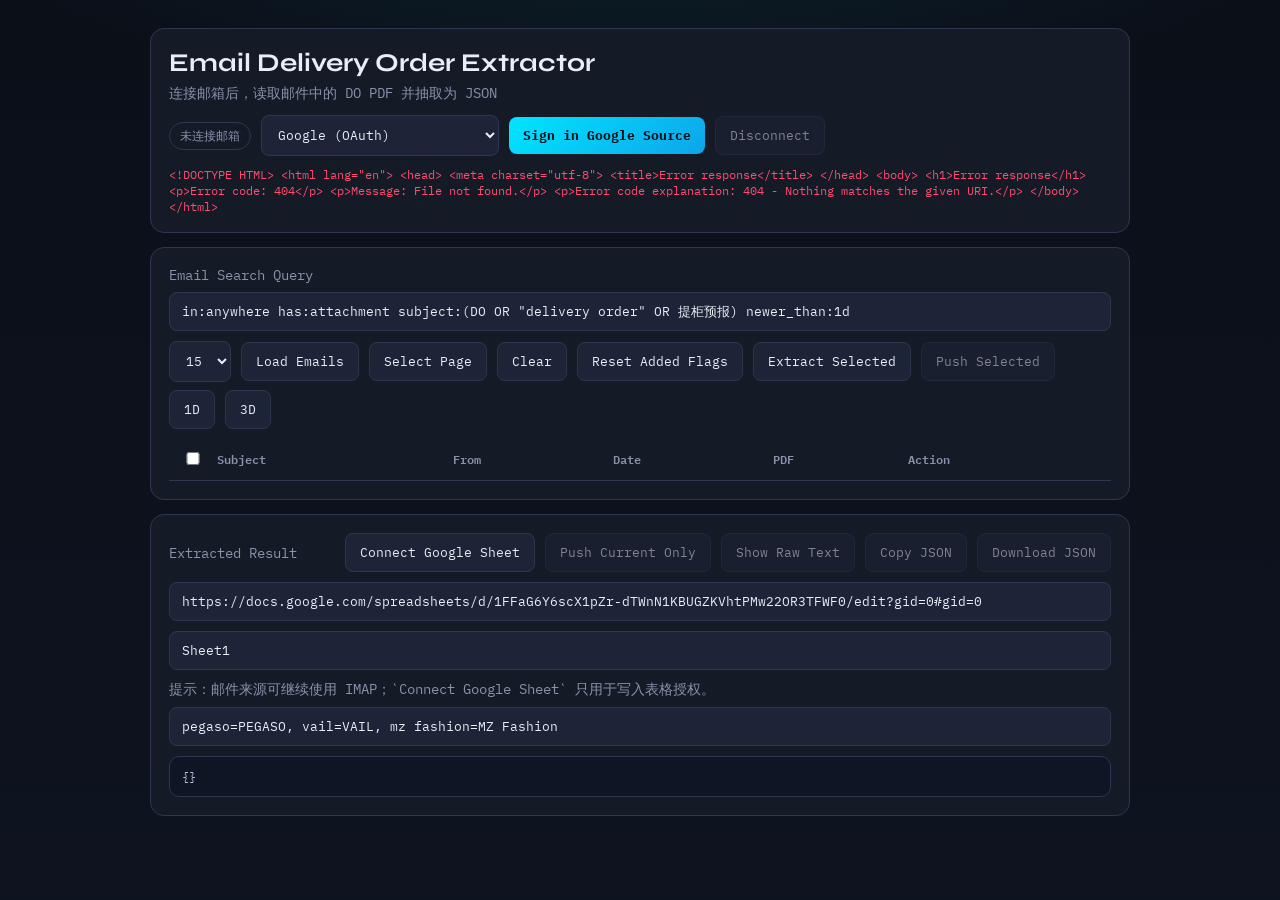
==== commit a7f46a42: "Fix sheet added indicator and update default routing rules" ====
--- a/frontend/gmail_do.html
+++ b/frontend/gmail_do.html
@@ -198,7 +198,7 @@
     </div>
     <div class="sub" style="margin-bottom:8px;">提示：邮件来源可继续使用 IMAP；`Connect Google Sheet` 只用于写入表格授权。</div>
     <div class="row" style="margin-bottom:10px;">
-      <input id="routing-input" value="pegaso=Sheet1, vail=Sheet2" placeholder="Routing rules: customer=sheet, e.g. pegaso=Sheet1, vail=Sheet2">
+      <input id="routing-input" value="pegaso=PEGASO, vail=VAIL, mz fashion=MZ Fashion" placeholder="Routing rules: customer=sheet, e.g. pegaso=PEGASO, vail=VAIL, mz fashion=MZ Fashion">
     </div>
     <div class="status" id="sheet-status"></div>
     <div class="grid" id="summary-grid" style="display:none">
@@ -306,6 +306,14 @@
     return !!map[pushedKey(messageId, sheetNameOverride)];
   }
 
+  function isMessagePushedAnySheet(messageId) {
+    const map = loadPushedMap();
+    const sheetId = extractSheetId(document.getElementById("sheet-url-input").value.trim());
+    const suffix = "::" + messageId;
+    const prefix = sheetId + "::";
+    return Object.keys(map).some((k) => k.startsWith(prefix) && k.endsWith(suffix));
+  }
+
   function markMessagePushed(messageId, meta) {
     const map = loadPushedMap();
     map[pushedKey(messageId, meta?.sheet_name || "")] = {
@@ -354,11 +362,11 @@
           <div class="row">
             <button onclick="processMessage('${row.id}')">Extract</button>
           </div>
-          <div class="sub ${isMessagePushed(row.id) ? "ok" : ""}" id="pushed-${row.id}" style="margin-top:6px;">
-            ${isMessagePushed(row.id) ? "Added to Sheet" : ""}
-          </div>
-        </td>
-      </tr>
+            <div class="sub ${isMessagePushedAnySheet(row.id) ? "ok" : ""}" id="pushed-${row.id}" style="margin-top:6px;">
+              ${isMessagePushedAnySheet(row.id) ? "Added to Sheet" : ""}
+            </div>
+          </td>
+        </tr>
     `).join("");
     tbody.querySelectorAll(".row-select-cb").forEach((cb) => {
       cb.addEventListener("change", () => {
@@ -746,16 +754,16 @@
       setStatus("sheet-status", "Please provide Google Sheet URL or ID.", "err");
       return;
     }
-    if (isMessagePushed(currentMessageId)) {
-      setStatus("sheet-status", "This email is already added to the current sheet.", "err");
-      return;
-    }
     if (!attachments.length) {
       setStatus("sheet-status", "No successful extracted results to push.", "err");
       return;
     }
     const route = chooseSheetByRules(currentMessageId, attachments, defaultSheetName);
     const sheetName = route.sheetName;
+    if (isMessagePushed(currentMessageId, sheetName)) {
+      setStatus("sheet-status", "This email is already added to " + sheetName + ".", "err");
+      return;
+    }
     setStatus("sheet-status", "Pushing rows to Google Sheet...");
     try {
       const data = await api("/sheets/append", {
